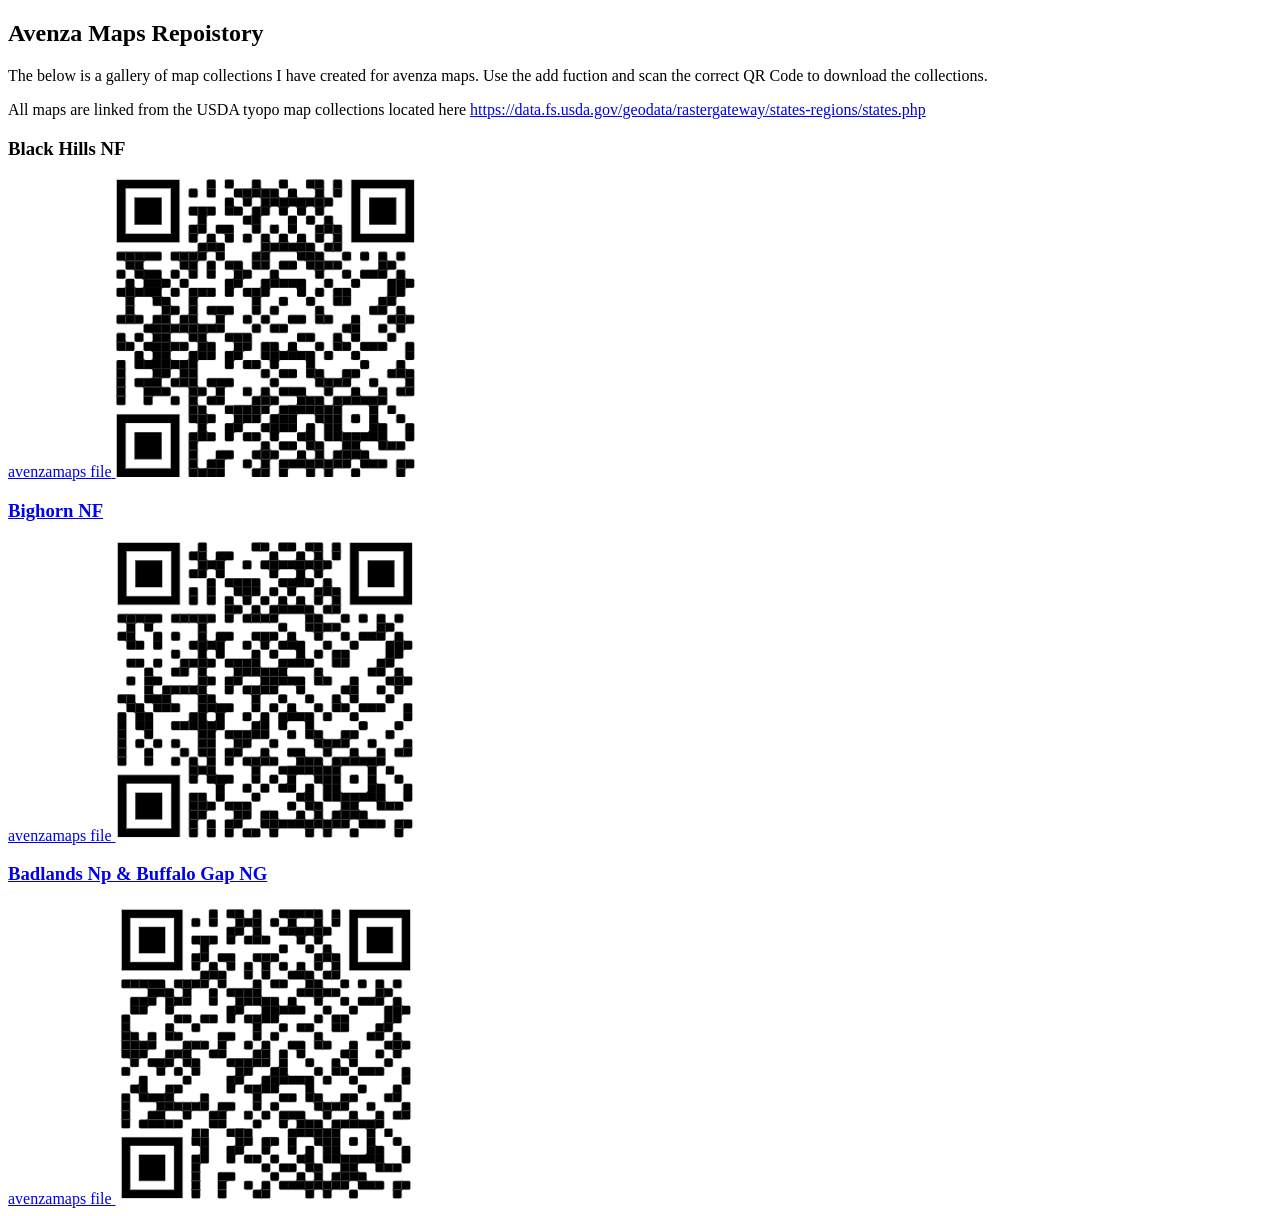
==== index.htm @ 8cbcc32d "init" ====
<!DOCTYPE html>
<html>
  <head>
      <meta charset=utf-8>
      <meta name=viewport content="width=device-width, initial-scale=1.0">
      <link rel="shortcut icon" href=favicon.ico>
      <title>Nate Ude</title>
      <link href="https://fonts.googleapis.com/css?family=Montserrat:100,300,300i,600" rel="stylesheet">
      <link href="../assets/stylesheets/base.css?v=1599576621" rel="stylesheet">
      <link href="../assets/stylesheets/maps.css?v=1599576621" rel="stylesheet">
  </head>
  <body>

    <section id="" class="">
      <div class="container">
        <h1 class=heading-1>Avenza Maps Repoistory</h1>
        <p>The below is a gallery of map collections I have created for avenza maps. Use the add fuction and scan the correct QR Code to download the collections.</p> 
        <p>All maps are linked from the USDA tyopo map collections located here <a href="https://data.fs.usda.gov/geodata/rastergateway/states-regions/states.php">https://data.fs.usda.gov/geodata/rastergateway/states-regions/states.php</a></p>
        <div class=divider></div>
      </div>
    </section>

    <section id=projects class="">
      <div class="container">
        <div class="row">

          <div class="col col-half spaced-2x">
            <h3 class="label">Black Hills NF</h3>
            <span class="link"><a href="https://nateude.com/maps/avenzamaps/blackhillsnf.avenzamaps">avenzamaps file</span>
            <span class="qr-code"><img src='qr_codes/blackhillsnf.png'></span>
          </div>
          <div class="col col-half spaced-2x">
            <h3 class="label">Bighorn NF</h3>
            <span class="link"><a href="https://nateude.com/maps/avenzamaps/bighornnf.avenzamaps">avenzamaps file</span>
            <span class="qr-code"><img src='qr_codes/bighornnf.png'></span>
          </div>
          <div class="col col-half spaced-2x">
            <h3 class="label">Badlands Np & Buffalo Gap NG</h3>
            <span class="link"><a href="https://nateude.com/maps/avenzamaps/badlandsnp.avenzamaps">avenzamaps file</span>
            <span class="qr-code"><img src='qr_codes/badlandsnp.png'></span>
          </div>
        </div>

      </div>
    </section>

  </body>
</html>
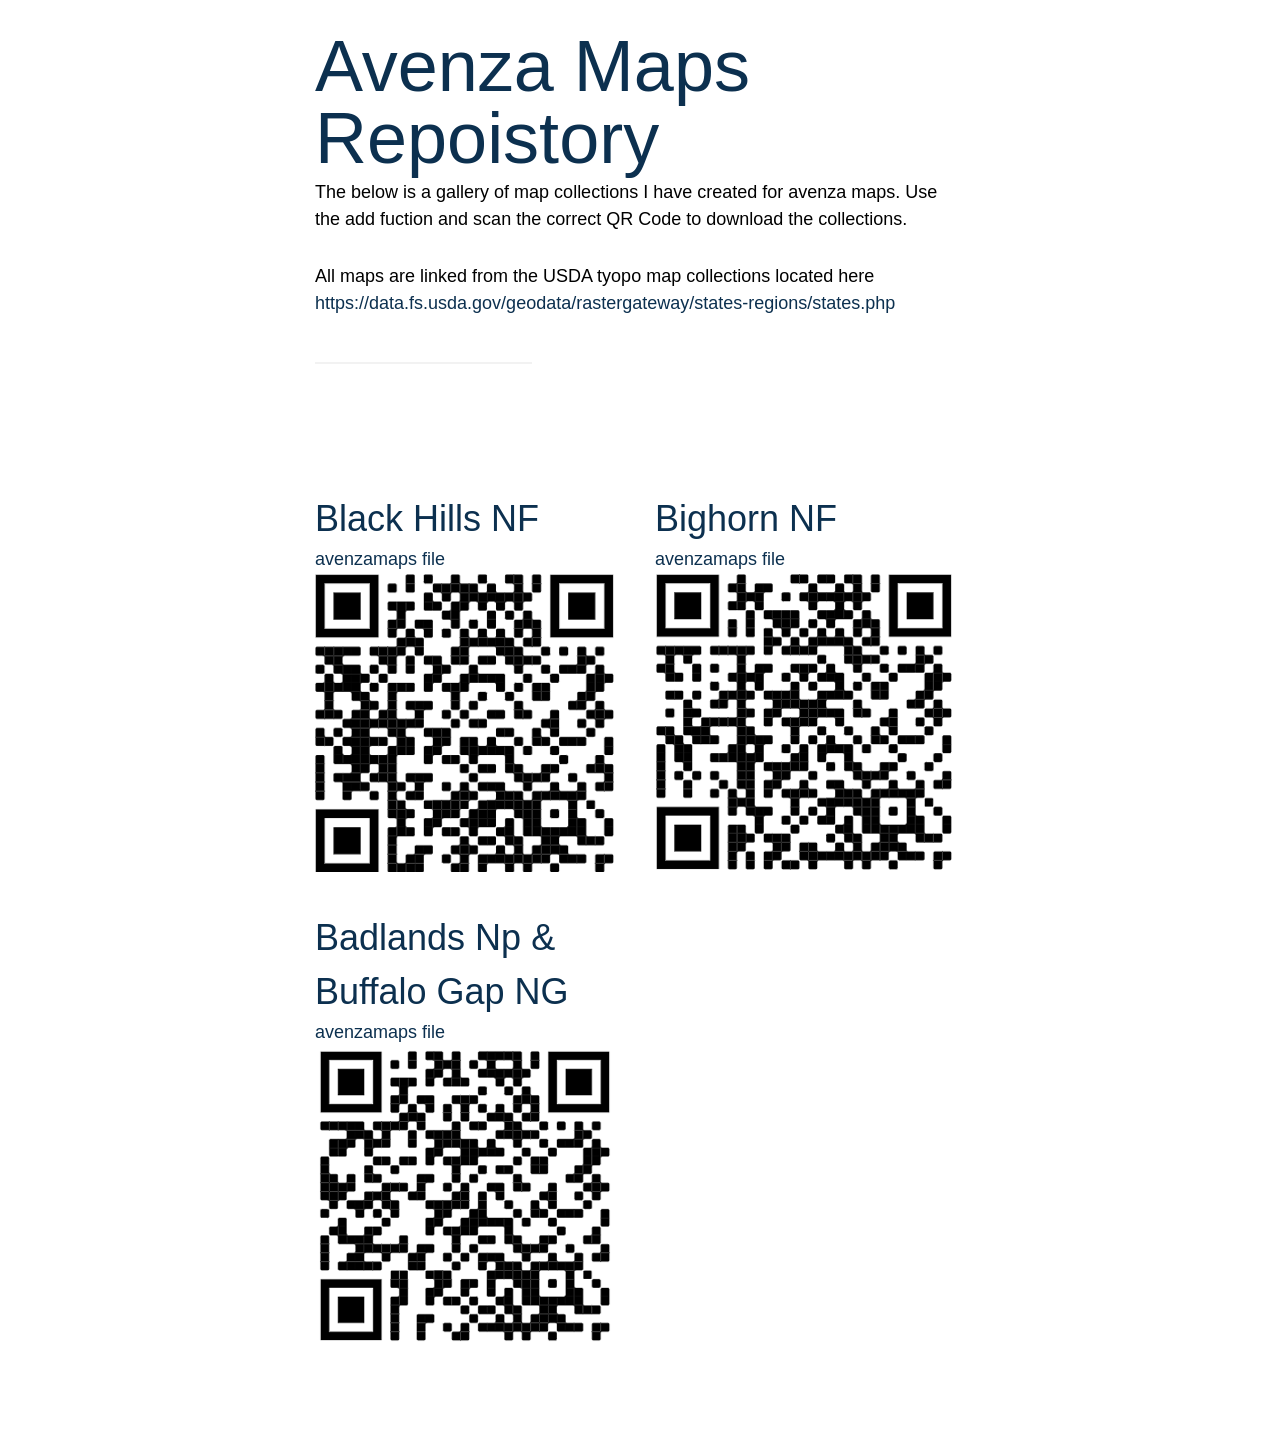
==== commit 81ac6026: "added assets" ====
--- a/index.htm
+++ b/index.htm
@@ -6,8 +6,8 @@
       <link rel="shortcut icon" href=favicon.ico>
       <title>Nate Ude</title>
       <link href="https://fonts.googleapis.com/css?family=Montserrat:100,300,300i,600" rel="stylesheet">
-      <link href="../assets/stylesheets/base.css?v=1599576621" rel="stylesheet">
-      <link href="../assets/stylesheets/maps.css?v=1599576621" rel="stylesheet">
+      <link href="assets/stylesheets/base.css?v=1599576621" rel="stylesheet">
+      <link href="assets/stylesheets/maps.css?v=1599576621" rel="stylesheet">
   </head>
   <body>
 
--- a/assets/stylesheets/base.css
+++ b/assets/stylesheets/base.css
@@ -0,0 +1,531 @@
+/* http://meyerweb.com/eric/tools/css/reset/
+   v2.0 | 20110126
+   License: none (public domain)
+*/
+
+html, body, div, span, applet, object, iframe, h1, h2, h3, h4, h5, h6, p, blockquote, pre, a, abbr, acronym, address, big, cite, code, del, dfn, em, img, ins, kbd, q, s, samp, small, strike, strong, sub, sup, tt, var, b, u, i, center, dl, dt, dd, ol, ul, li, fieldset, form, label, legend, table, caption, tbody, tfoot, thead, tr, th, td, article, aside, canvas, details, embed,  figure, figcaption, footer, header, hgroup,  menu, nav, output, ruby, section, summary, time, mark, audio, video { margin: 0; padding: 0; border: 0; font-size: 100%; font: inherit; vertical-align: baseline; } /* HTML5 display-role reset for older browsers */ article, aside, details, figcaption, figure,  footer, header, hgroup, menu, nav, section { display: block; } body { line-height: 1; } ol, ul { list-style: none; } blockquote, q { quotes: none; } blockquote:before, blockquote:after, q:before, q:after { content: ''; content: none; } table { border-collapse: collapse; border-spacing: 0; }
+
+/* fontawesome */
+
+@font-face {
+  font-family: 'FontAwesome';
+  src: url('/assets/stylesheets/fonts/fontawesome-webfont.eot?v=4.7.0');
+  src: url('/assets/stylesheets/fonts/fontawesome-webfont.eot?#iefix&v=4.7.0') format('embedded-opentype'), url('/assets/stylesheets/fonts/fontawesome-webfont.woff2?v=4.7.0') format('woff2'), url('/assets/stylesheets/fonts/fontawesome-webfont.woff?v=4.7.0') format('woff'), url('/assets/stylesheets/fonts/fontawesome-webfont.ttf?v=4.7.0') format('truetype'), url('/assets/stylesheets/fonts/fontawesome-webfont.svg?v=4.7.0#fontawesomeregular') format('svg');
+  font-weight: normal;
+  font-style: normal;
+}
+.fa {
+  display: inline-block;
+  font: normal normal normal 14px/1 FontAwesome;
+  font-size: inherit;
+  text-rendering: auto;
+  -webkit-font-smoothing: antialiased;
+  -moz-osx-font-smoothing: grayscale;
+}
+.fa-linkedin:before {
+  content: "\f0e1";
+}
+.fa-github:before {
+  content: "\f09b";
+}
+.fa-twitter:before {
+  content: "\f099";
+}
+.fa-envelope:before {
+  content: "\f0e0";
+}
+
+/*
+  Color Guide
+  ----
+    blue: #0C304F;
+    red: #521c0a;
+    grey: #ccc;
+    greylt: #F2F2F2;
+    greydk: #333;
+*/
+    .white {
+      color: #fff;
+    }
+    .blue {
+      color: #0C304F;
+    }
+    .blue-bg {
+      background-color: #0C304F;
+    }
+    .red: {
+      color #521c0a;
+    }
+    .red-bg: {
+      background-color #521c0a;
+    }
+    .grey {
+      color: #ccc;
+    }
+    .grey-bg {
+      background-color: #ccc;
+    }
+    .grey-lt {
+      color: #F2F2F2;
+    }
+    .grey-lt-bg {
+      background-color: #F2F2F2;
+    }
+    .grey-dk {
+      color: #333;
+    }
+    .grey-dk-bg {
+      background-color: #333;
+    }
+
+
+/* Globals */
+* {
+    -webkit-box-sizing: border-box;
+    -moz-box-sizing: border-box;
+    box-sizing: border-box;
+}
+
+body {
+  font-family: 'Montserrat', sans-serif;
+  font-size: 18px;
+  font-weight: 300;
+  line-height: 1.5em;
+}
+
+h1, h2, h3{
+  color: #0C304F;
+  font-size: 2em;
+  font-weight: 100;
+  line-height: 1.5em;
+  margin: 0;
+}
+
+h1.white,
+h2.white,
+h3.white {
+  color: white;
+}
+
+.heading-1 {
+  font-size: 4em;
+  line-height: 1em;
+}
+.heading-2 {
+  font-size: 3em;
+}
+.heading-3 {
+  font-size: 1.5em;
+  font-weight: 300;
+}
+
+p {
+  margin: 30px 0;
+}
+
+p.no-margin {
+  margin: 0;
+}
+
+h1 + p,
+h2 + p,
+h3 + p {
+  margin: 5px 0 30px;
+}
+h1 + img,
+h2 + img,
+h3 + img {
+  margin: 30px 0 30px;
+}
+
+a {
+  color: #0C304F;
+  text-decoration: none;
+}
+a:hover, a:active {
+  color: #521c0a;
+  text-decoration: underline;
+}
+
+em {
+  font-weight: 600;
+}
+
+/* Decorative */
+
+.divider {
+  display: inline-block;
+  width: 33.33%;
+  margin: 15px 0 30px;
+  border-bottom: 2px solid #F2F2F2;
+}
+.divider.blue {
+  border-color: #0C304F;
+}
+.divider.grey {
+  border-color: #ccc;
+}
+.divider.grey-dk {
+  border-color: #333;
+}
+/* Layouts */
+
+section {
+  min-height: 100px;
+  width: 100%;
+}
+
+.container {
+  margin: 0 auto;
+  max-width: 680px;
+  padding: 30px 15px 60px;
+  overflow: hidden;
+}
+.container-wide{
+  width:100%;
+  max-width: 1200px;
+}
+.container-full{
+  width:100%;
+  max-width: 100%;
+}
+
+.row {
+  margin-left: -15px;
+  margin-right: -15px;
+  overflow: hidden;
+}
+.col {
+  float: left;
+  padding: 0 15px
+}
+.col-right {
+  float: right;
+}
+.col-fourth {
+  width: 25%
+}
+.col-third {
+  width: 33.33%;
+}
+.col-half {
+  width: 50%;
+}
+.col-two-third {
+  width: 66.66%;
+}
+.col-three-fourth {
+  width: 75%
+}
+
+/* Helpers */
+.hidden {
+  display: none;
+}
+
+.vertical-padding {
+  padding-top: 60px;
+  padding-bottom: 60px;
+}
+.no-vertical-padding {
+  padding-top: 0;
+  padding-bottom: 0;
+}
+
+.no-margin {
+  margin: 0;
+}
+
+.full-height {
+  height: 100vh;
+  padding-bottom: 60px;
+}
+
+.text-align-center {
+  text-align: center;
+}
+.text-align-right {
+  text-align: right;
+}
+.text-align-left {
+  text-align: left;
+}
+
+.vertical-center {
+  position: relative;
+  top: 50%;
+  transform: translateY(-50%);
+}
+.vertical-center-high {
+  position: relative;
+  top: 33.33%;
+  transform: translateY(-50%);
+}
+
+/* Nav Bar */
+
+nav {
+  background-color: white;
+  border-top: 1px solid;
+  bottom: 0;
+  left: 0;
+  padding: 10px;
+  position: fixed;
+  text-align: center;
+  width: 100%;
+  z-index: 200;
+}
+nav li{
+  display: inline-block;
+  margin: 0 15px;
+  vertical-align: middle;
+}
+nav a{
+  -webkit-transition: border .1s ease-in-out;
+  transition: border .1s ease-in-out;
+  color: white;
+  cursor: pointer;
+  padding: 5px 15px;
+  border-bottom: 2px solid #0C304F;
+}
+nav a:hover, nav a:active {
+  border-bottom: 2px solid white;
+  color: white;
+  text-decoration: none;
+}
+
+/* Componets */
+
+/*#intro .container:before {
+  display: block;
+  width: 200px;
+  height: 145px;
+  content: " ";
+  background-image: url(/assets/images/nate-ude-logo-blue.svg);
+  background-repeat: no-repeat;
+  background-position: center;
+  opacity: 0.05;
+  position: absolute;
+  left: 50%;
+  top: 0;
+  transform: translateX(-50%);
+}*/
+
+.main-logo {
+  width: auto;
+  height: 150px;
+  margin-bottom: 60px;
+}
+
+.job-list {
+  margin-top: 30px;
+}
+
+.job-item {
+  float: left;
+  width: 100%;
+}
+
+.job-item p:first-child {
+  margin-top: 0;
+}
+
+.job-header {
+  text-align: right;
+  width: 30%;
+  margin-right: 2%;
+  float: left;
+}
+
+.job-title {
+  font-weight: 300;
+  font-size: 21px;
+  color: #333;
+}
+
+.job-date {
+  color: #0C304F;
+  font-weight: 100;
+  line-height: 1.5em;
+}
+
+.job-description {
+  width: 66%;
+  float: left;
+}
+
+.icon-list {
+}
+
+.icon-list li {
+  padding-bottom: 5px;
+}
+
+.icon-list li .fa {
+  vertical-align: middle;
+  font-size: 2em;
+  line-height: 1.2em;
+  padding-right: 5px;
+}
+
+.icon-list li a:hover {
+  text-decoration: none;
+}
+
+.icon-list li a:hover .label{
+  text-decoration: underline;
+}
+
+.skills-list {}
+.skills-list li {
+  display: inline-block;
+  padding: 5px;
+  margin: 0 10px;
+}
+
+.skills-list {}
+
+.project-list {
+  margin-left: -15px;
+  margin-right: -15px;
+}
+
+.project-item {
+  background: white;
+  display: block;
+  float: left;
+  height: 500px;
+  margin: 0 1.5%;
+  overflow:hidden;
+  position: relative;
+  width: 30.33%;
+  z-index: 100;
+}
+
+.project-image {
+  width: 100%;
+  height: 500px;
+  background: brown;
+  background-repeat: no-repeat;
+  background-position: center;
+  background-size: cover;
+}
+
+.project-content {
+  -webkit-transition: top .75s ease-in-out;
+  transition: top .75s ease-in-out;
+  background: white;
+  top: 460px;
+  display: block;
+  font-size: 0.8em;
+  height: 90%;
+  left: 0;
+  overflow: hidden;
+  padding: 10px 15px;
+  position: absolute;
+  text-align: center;
+  width: 100%;
+}
+
+.project-item:hover .project-content {
+  top: 180px;
+}
+
+.project-content p {
+  text-align: left;
+}
+
+.project-title {
+  border-bottom: 2px solid #F2F2F2;
+  font-size: 1.2em;
+  height: 35px;
+  margin-bottom: 15px;
+  margin: 0;
+  padding-bottom: 15px;
+}
+
+/* Specific Items */
+
+#contact {
+  padding-bottom: 120px;
+}
+
+#contact h2 {
+  margin-top: 0;
+  line-height: 1em;
+}
+
+#contact .fa {
+  color: white;
+}
+
+#contact a {
+  color: white;
+}
+
+@media (max-width: 650px){
+  .line-sm {
+    display: block;
+  }
+
+  .project-item {
+    width: 100%;
+    margin: 0;
+    height: auto;
+  }
+  .project-image {
+    height: 320px;
+  }
+  .project-content {
+    position: relative;
+    top: 0;
+  }
+  #projects .container {
+    padding-bottom: 0;
+  }
+}
+@media (max-width: 426px){
+  nav li {
+    width: 24%;
+    margin: 0;
+    font-size: 0.8em;
+  }
+
+  nav li a {
+    padding: 0;
+  }
+
+  .heading-1 {
+    line-height: 1em;
+    font-size: 3em;
+    margin-bottom: 30px;
+  }
+
+  .heading-2 {
+    font-size: 2em;
+  }
+
+  .col-half, .col-third {
+    width: 100%;
+  }
+
+  #contact h2 {
+    margin: 0 0 20px;
+  }
+
+  .job-header {
+    text-align: left;
+    width: 100%;
+  }
+  .job-description {
+    width: 100%;
+  }
+}
+
+.article {}
+.article a {
+  text-decoration: underline;
+}
+.article img {
+  max-width: 100%;
+}
--- a/assets/stylesheets/maps.css
+++ b/assets/stylesheets/maps.css
@@ -0,0 +1,18 @@
+.mapslist {}
+/* .mapslist li {
+  width: 50%;
+  display: inline-block;
+  padding: 20px;
+} */
+
+.label {}
+.link {}
+.qr-code img{
+  width: 100%;
+  max-width: 300px;
+  height: auto;
+}
+
+.spaced-2x {
+  margin-bottom: 30px;
+}
